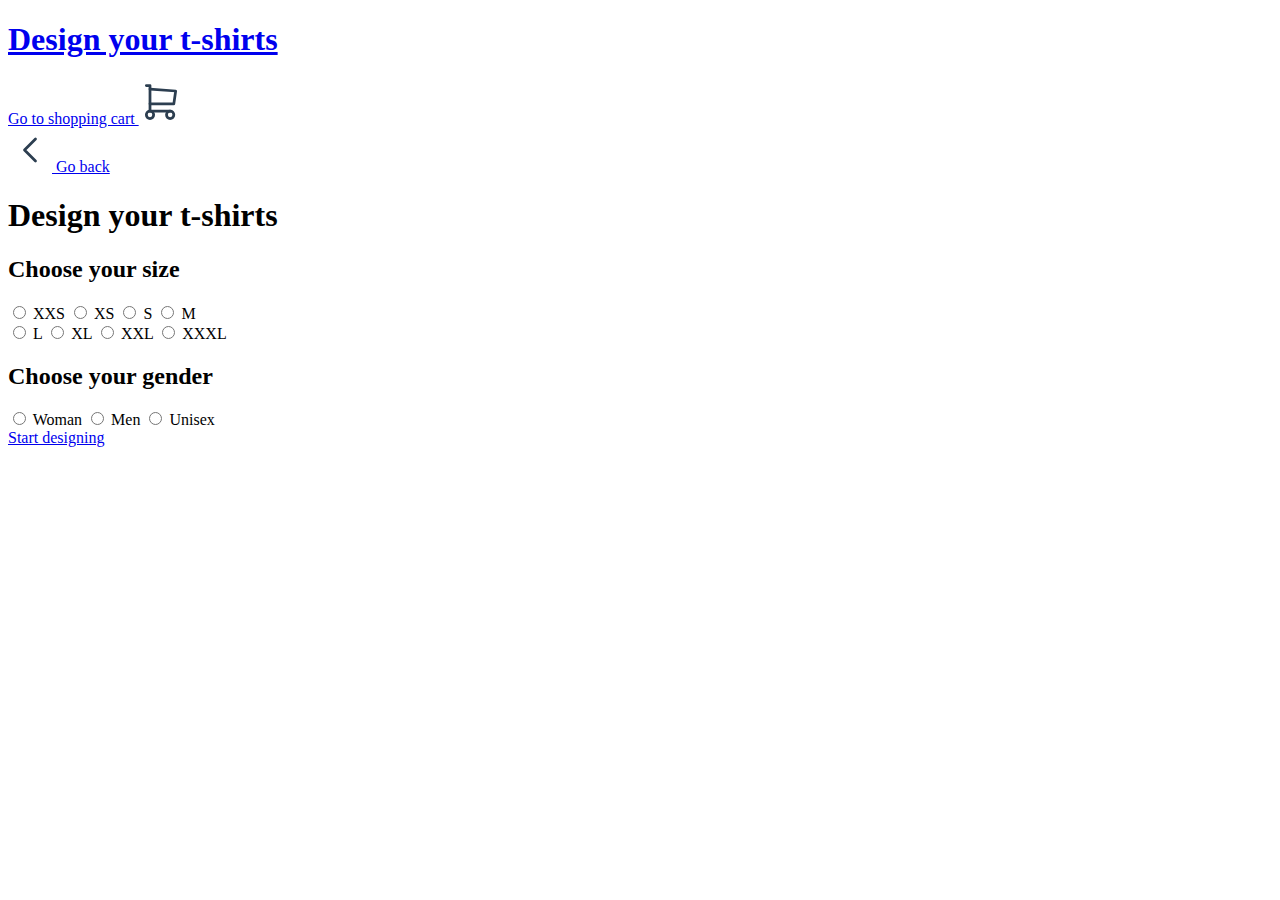
==== choose-size.html @ 102aa572 "Added HTML" ====
<!DOCTYPE html>
<html lang="en">
<head>
    <meta charset="UTF-8">
    <meta http-equiv="X-UA-Compatible" content="IE=edge">
    <meta name="viewport" content="width=device-width, initial-scale=1.0">
    <title>Design your own t-shirt</title>
</head>
<body>
    <header>
        <nav>
            <a href="/index.html">
                <h1>Design your t-shirts</h1>
            </a>
            <a href="/winkelwagen.html">
                Go to shopping cart
                <svg xmlns="http://www.w3.org/2000/svg" width="44" height="44" viewBox="0 0 24 24" stroke-width="1.5" stroke="#2c3e50" fill="none" stroke-linecap="round" stroke-linejoin="round">
                    <path stroke="none" d="M0 0h24v24H0z" fill="none"/>
                    <circle cx="6" cy="19" r="2" />
                    <circle cx="17" cy="19" r="2" />
                    <path d="M17 17h-11v-14h-2" />
                    <path d="M6 5l14 1l-1 7h-13" />
                </svg>
            </a>
        </nav>
    </header>
    <main>
        <a href="/overview.html">
            <svg xmlns="http://www.w3.org/2000/svg" class="icon icon-tabler icon-tabler-chevron-left" width="44" height="44" viewBox="0 0 24 24" stroke-width="1.5" stroke="#2c3e50" fill="none" stroke-linecap="round" stroke-linejoin="round">
            <path stroke="none" d="M0 0h24v24H0z" fill="none"/>
            <polyline points="15 6 9 12 15 18" />
          </svg>
          Go back
        </a>
        <h1>Design your t-shirts</h1>
        <section>
            <h2>Choose your size</h2>
            <input type="radio" id="size-xxs" name="size">
            <label for="size-xxs">XXS</label>
            <input type="radio" id="size-xs" name="size">
            <label for="size-xs">XS</label>
            <input type="radio" id="size-s" name="size">
            <label for="size-s">S</label>
            <input type="radio" id="size-m" name="size">
            <label for="size-m"> M</label>
            <br>
            <input type="radio" id="size-l" name="size">
            <label for="size-l">L</label>
            <input type="radio" id="size-xl" name="size">
            <label for="size-xl">XL</label>
            <input type="radio" id="size-xxl" name="size">
            <label for="size-xxl">XXL</label>
            <input type="radio" id="size-xxxl" name="size">
            <label for="size-xxxl">XXXL</label>
            <h2>Choose your gender</h2>
            <input type="radio" id="woman" name="gender">
            <label for="woman">Woman</label>
            <input type="radio" id="men" name="gender">
            <label for="men">Men</label>
            <input type="radio" id="unisex" name="gender">
            <label for="unisex">Unisex</label>
            <br>
            <a href="/design.html">Start designing</a>
        </section>
    </main>
</body>
</html>
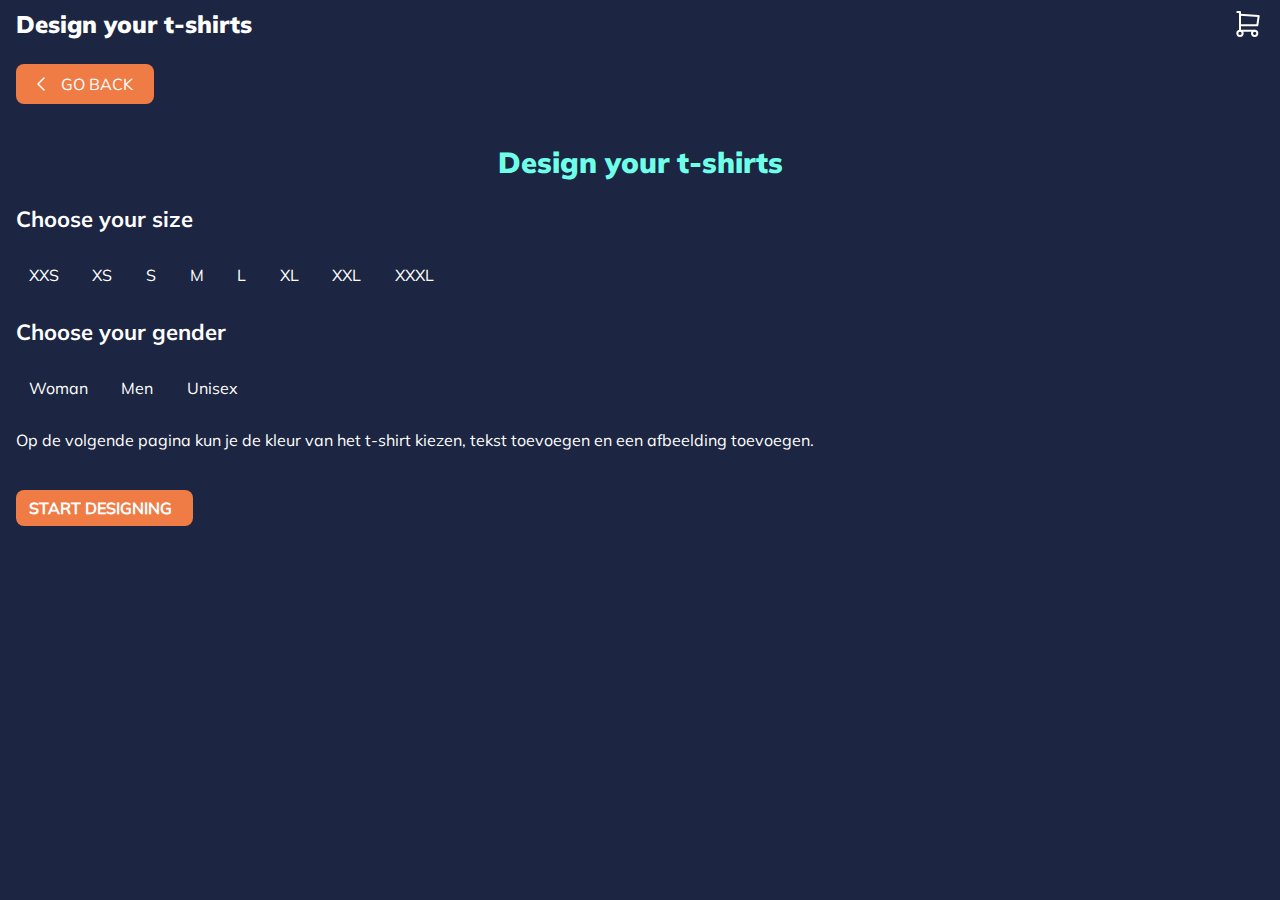
==== commit a34a09dd: "Changed HTML" ====
--- a/choose-size.html
+++ b/choose-size.html
@@ -5,6 +5,7 @@
     <meta http-equiv="X-UA-Compatible" content="IE=edge">
     <meta name="viewport" content="width=device-width, initial-scale=1.0">
     <title>Design your own t-shirt</title>
+    <link rel="stylesheet" href="css/style.css">
 </head>
 <body>
     <header>
@@ -24,7 +25,7 @@
             </a>
         </nav>
     </header>
-    <main>
+    <main class="choose-size">
         <a href="/overview.html">
             <svg xmlns="http://www.w3.org/2000/svg" class="icon icon-tabler icon-tabler-chevron-left" width="44" height="44" viewBox="0 0 24 24" stroke-width="1.5" stroke="#2c3e50" fill="none" stroke-linecap="round" stroke-linejoin="round">
             <path stroke="none" d="M0 0h24v24H0z" fill="none"/>
@@ -32,10 +33,10 @@
           </svg>
           Go back
         </a>
-        <h1>Design your t-shirts</h1>
+        <h2>Design your t-shirts</h2>
         <section>
-            <h2>Choose your size</h2>
-            <input type="radio" id="size-xxs" name="size">
+            <h3>Choose your size</h3>
+            <input type="radio" id="size-xxs" name="size" required>
             <label for="size-xxs">XXS</label>
             <input type="radio" id="size-xs" name="size">
             <label for="size-xs">XS</label>
@@ -52,14 +53,14 @@
             <label for="size-xxl">XXL</label>
             <input type="radio" id="size-xxxl" name="size">
             <label for="size-xxxl">XXXL</label>
-            <h2>Choose your gender</h2>
-            <input type="radio" id="woman" name="gender">
+            <h3>Choose your gender</h3>
+            <input type="radio" id="woman" name="gender" required>
             <label for="woman">Woman</label>
             <input type="radio" id="men" name="gender">
             <label for="men">Men</label>
             <input type="radio" id="unisex" name="gender">
             <label for="unisex">Unisex</label>
-            <br>
+            <p>Op de volgende pagina kun je de kleur van het t-shirt kiezen, tekst toevoegen en een afbeelding toevoegen.</p>
             <a href="/design.html">Start designing</a>
         </section>
     </main>
--- a/css/style.css
+++ b/css/style.css
@@ -0,0 +1,548 @@
+@font-face {
+    font-family: 'Mulish-Regular';
+    font-weight: 400;
+    src: url("../fonts/mulish-regular.woff") format("woff");
+}
+
+@font-face {
+    font-family: 'Mulish-Medium';
+    font-weight: 500;
+    src: url("../fonts/mulish-medium.woff") format("woff");
+}
+
+@font-face {
+    font-family: 'Mulish-Bold';
+    font-weight: 700;
+    src: url("../fonts/mulish-bold.woff") format("woff");
+}
+
+@font-face {
+    font-family: 'Mulish-Black';
+    font-weight: 900;
+    src: url("../fonts/mulish-black.woff") format("woff");
+}
+
+:root {
+    --white: #fff;
+
+    --orange: #ef7b45;
+    --light-blue: #6FFFE9;
+    --blue: #5BC0BE;
+    --dark-blue: #1C2541;
+}
+
+body {
+    margin: 0;
+    box-sizing: border-box;
+    
+    background-color: var(--dark-blue);
+
+    font-family: 'Mulish-Regular', sans-serif;
+    font-weight: 400;
+    color: var(--white);
+}
+
+br {
+    display: none;
+}
+
+main {
+    padding: 0 1rem 5rem;
+}
+
+h2 {
+    margin-top: 2.5rem;
+
+    font-family: 'Mulish-Black', sans-serif;
+    font-weight: 900;
+    font-size: 1.8rem;
+    color: var(--light-blue);
+
+    text-align: center;
+}
+
+p {
+    font-family: 'Mulish-Regular', sans-serif;
+    font-weight: 400;
+}
+
+a:not(header a),
+.design ul li label:last-of-type button,
+.design ul li label:last-of-type span:nth-of-type(2),
+.order button {
+    padding: 0.5rem 0.8rem;
+    border: none;
+    border-radius: 0.5rem;
+
+    background-color: var(--orange);
+    text-decoration: none;
+    text-transform: uppercase;
+
+    color: var(--white);
+
+    transition: background-color 250ms ease;
+    cursor: pointer;
+}
+
+a:not(header a):hover,
+.design ul li label:last-of-type button:hover,
+.design ul li label:last-of-type span:nth-of-type(2):hover,
+.order button:hover {
+    background-color: hsl(19, 84%, 50%);
+    cursor: pointer;
+}
+
+
+
+
+/* Hearder */
+header nav {
+    padding: 0.5rem 1rem;
+
+    display: flex;
+    align-items: center;
+    justify-content: space-between;
+}
+
+header a {
+    text-decoration: none;
+}
+
+header a h1 {
+    margin: 0;
+
+    font-family: 'Mulish-Black', sans-serif;
+    font-weight: 900;
+    font-size: 1.5rem;
+    color: var(--white);
+}
+
+header nav a:last-of-type {
+    font-size: 0;
+}
+
+header nav a svg {
+    width: 2rem;
+    height: 2rem;
+
+    display: block;
+
+    stroke: var(--white);
+}
+
+
+
+/* Home */
+main section {
+    height: 80dvh;
+    display: grid;
+    place-items: center;
+}
+
+main section h2 {
+    max-width: 11em;
+    margin: 1rem 0;
+
+    font-family: 'Mulish-Black', sans-serif;
+    font-weight: 900;
+    font-size: 2rem;
+    color: var(--light-blue);
+
+    text-transform: uppercase;
+    text-align: center;
+}
+
+main section svg {
+    width: 100%;
+    height: 15em;
+
+    stroke: var(--white);
+}
+
+main section a {
+    font-family: 'Mulish-Medium', sans-serif;
+    font-weight: 700;
+}
+
+
+
+/* Overview */
+.overview ul {
+    padding: 0;
+
+    display: grid;
+    grid-template-columns: 1fr 1fr;
+    gap: 1rem;
+
+    list-style-type: none;
+}
+
+@media only screen and (min-width: 768px) {
+    .overview ul {
+        grid-template-columns: 1fr 1fr 1fr;
+    }
+}
+
+@media only screen and (min-width: 1024px) {
+    .overview ul {
+        grid-template-columns: 1fr 1fr 1fr 1fr;
+    }
+}
+
+.overview li {
+    height: 10em;
+    border: 0.2rem solid var(--light-blue);
+    border-radius: 1rem;
+}
+
+.overview li a {
+    height: 100%;
+    padding: 0;
+
+    display: flex;
+    flex-direction: column;
+    place-items: center;
+    justify-content: center;
+
+    font-size: 0;
+    color: var(--white);
+
+    background: transparent;
+}
+
+.overview li a:hover {
+    background: transparent;
+}
+
+.overview li a svg {
+    stroke: var(--white)
+}
+
+.overview section {
+    display: flex;
+    flex-direction: column;
+}
+
+
+
+/* Choose-size */
+.choose-size a,
+.design a {
+    padding-right: 1.3rem;
+    margin-top: 1rem;
+
+    display: inline-flex;
+    align-items: center;
+    gap: 0.5rem;
+}
+
+.choose-size a svg,
+.design a svg {
+    width: 1.5rem;
+    height: 1.5rem;
+
+    stroke: var(--white);
+}
+
+.choose-size section,
+.design section {
+    height: auto;
+
+    display: flex;
+    flex-wrap: wrap;
+    gap: 0.5rem;
+}
+
+.choose-size section h3 {
+    width: 100%;
+    margin: 1rem 0;
+
+    font-family: 'Mulish-Bold', sans-serif;
+    font-weight: 700;
+    font-size: 1.4rem;
+}
+
+.choose-size section h3:first-of-type {
+    margin: 0 0 1rem;
+}
+
+.choose-size section input {
+    appearance: none;
+    position: absolute;
+}
+
+.choose-size section input:checked + label {
+    border-radius: 0.5rem;
+    background-color: var(--orange);
+}
+
+.choose-size section label {
+    padding: 0.5rem 0.8rem;
+}
+
+.choose-size section p {
+    width: 100%;
+}
+
+
+
+/* Design */
+.design nav {
+    width: calc(100% - 2rem);
+    height: 4rem;
+    border-radius: 0.5rem;
+
+    position: fixed;
+    left: 1rem;
+    bottom: 1rem;
+
+    background-color: var(--light-blue);
+}
+
+.design nav ul {
+    height: 100%;
+    padding: 0;
+    margin: 0;
+
+    display: grid;
+    grid-template-columns: repeat(4, 1fr);
+
+    list-style-type: none;
+}
+
+.design nav ul li {
+    display: flex;
+    justify-content: center;
+}
+
+.design nav ul li > *,
+.design nav ul li label > * {
+    cursor: pointer;
+}
+
+.design ul li label:first-of-type {
+    height: 100%;
+
+    display: flex;
+    align-items: center;
+
+    position: relative;
+}
+
+.design ul li label:nth-of-type(2) {
+    display: none;
+}
+
+.design ul li label:first-of-type input {
+    appearance: none;
+    position: absolute;
+    inset: 0;
+}
+
+.design ul li:last-of-type a,
+.design ul li label {
+    font-size: 0;
+    background: transparent;
+}
+
+.design ul li:has(label:first-of-type input:checked) {
+    border-radius: 0.5rem;
+    background-color: var(--orange);
+}
+
+.design ul li:has(label:first-of-type input:checked) label:last-of-type {
+    width: 100%;
+    padding: 1.5rem 0 2rem;
+    border-radius: 0.5rem 0.5rem 0 0;
+
+    display: block;
+
+    position: absolute;
+    bottom: 3.625em;
+    left: 0;
+    z-index: -1;
+
+    background-color: var(--light-blue);
+
+    font-size: 1rem;
+}
+
+.design ul li:has(label:first-of-type input:checked) label:last-of-type span:first-of-type {
+    padding: 0 1rem;
+    margin-bottom: 0.5rem;
+    font-size: 1rem;
+    color: var(--dark-blue);
+}
+
+.design ul li:first-of-type label:last-of-type span:first-of-type {
+    margin-bottom: 1rem;
+    display: block;
+}
+
+.design ul li:first-of-type label:last-of-type span:nth-of-type(2) {
+    display: inline-block;
+    margin: 0.5rem 0 0 1rem;
+}
+
+.design ul li:has(label:first-of-type input:checked) label:last-of-type input {
+    padding: 0 1rem;
+
+    color: var(--dark-blue);
+}
+
+#color {
+    padding: 0 0.2em;
+}
+
+#text {
+    padding: 0.5em;
+    border: none;
+    border-radius: 0.3rem;
+}
+
+.design ul li:first-of-type label:last-of-type input {
+    display: none;
+} 
+
+.design ul li svg {
+    width: 2rem;
+    height: 2rem;
+
+    display: block;
+
+    stroke: var(--dark-blue);
+}
+
+.design nav ul li:last-of-type a {
+    margin: 0;
+    padding: 0;
+}
+
+
+
+/* Shopping cart */
+.shoppingcart table thead tr th {
+    width: 35%;
+    padding-right: 0.5rem;
+
+    font-family: 'Mulish-bold';
+    font-weight: 700;
+    text-align: left;
+}
+
+.shoppingcart table tbody tr td {
+    padding-right: 0.5rem;
+}
+
+.shoppingcart table tbody tr td:last-of-type {
+    text-align: center;
+}
+
+.shoppingcart table tbody tr td:first-of-type img {
+    width: 4rem;
+} 
+
+.shoppingcart table tbody tr td span {
+    display: block;
+}
+
+.shoppingcart table tbody tr td span:last-of-type {
+    font-family: 'Mulish-bold';
+    font-weight: 700;
+    color: var(--orange);
+}
+
+.shoppingcart table tbody button {
+    padding: 0.5rem 0.5rem;
+    border: none;
+    border-radius: 0.3rem;
+
+    font-size: 0;
+
+    background: var(--white);
+}
+
+.shoppingcart table tbody button svg {
+    width: 1.5rem;
+    height: 1.5rem;
+
+    stroke: red;
+}
+
+.shoppingcart table + p {
+    margin: 1rem 0;
+}
+
+.shoppingcart table + p span {
+    font-family: 'Mulish-bold';
+    font-weight: 700;
+    color: var(--light-blue);
+}
+
+.shoppingcart p + a {
+    margin: 1rem 0 0.5rem;
+
+    display: inline-block;
+}
+
+
+/* Order */
+.order form {
+    max-width: 18.75rem;
+    width: 100%;
+    margin: 0 auto;
+
+    display: grid; 
+}
+
+.order form label {
+    margin: 0.8em 0 0.5em
+}
+
+.order form label:first-of-type {
+    margin: 0.5em 0;
+}
+
+.order form input,
+.order form select {
+    padding: 0.5em;
+    border: none;
+    border-radius: 0.3rem;
+
+    font-family: 'Mulish-Regular', sans-serif;
+    font-weight: 400;
+}
+
+.order form select {
+    margin: 0 0 1.5em;
+}
+
+.order form button {
+    margin-top: 1rem;
+    padding: 0.8rem;
+}
+
+
+/* Confirmation */
+.confirmation section {
+    grid-template-rows: repeat(3, min-content);
+    place-items: flex-start;
+}
+
+.confirmation h2 {
+    text-align: left;
+}
+
+.confirmation section a {
+    margin-top: 1rem;
+}
+
+
+
+/* Support */
+@supports not (appearance: none) {
+    .design ul li input,
+    .choose-size section input {
+        opacity: 0;
+    }
+}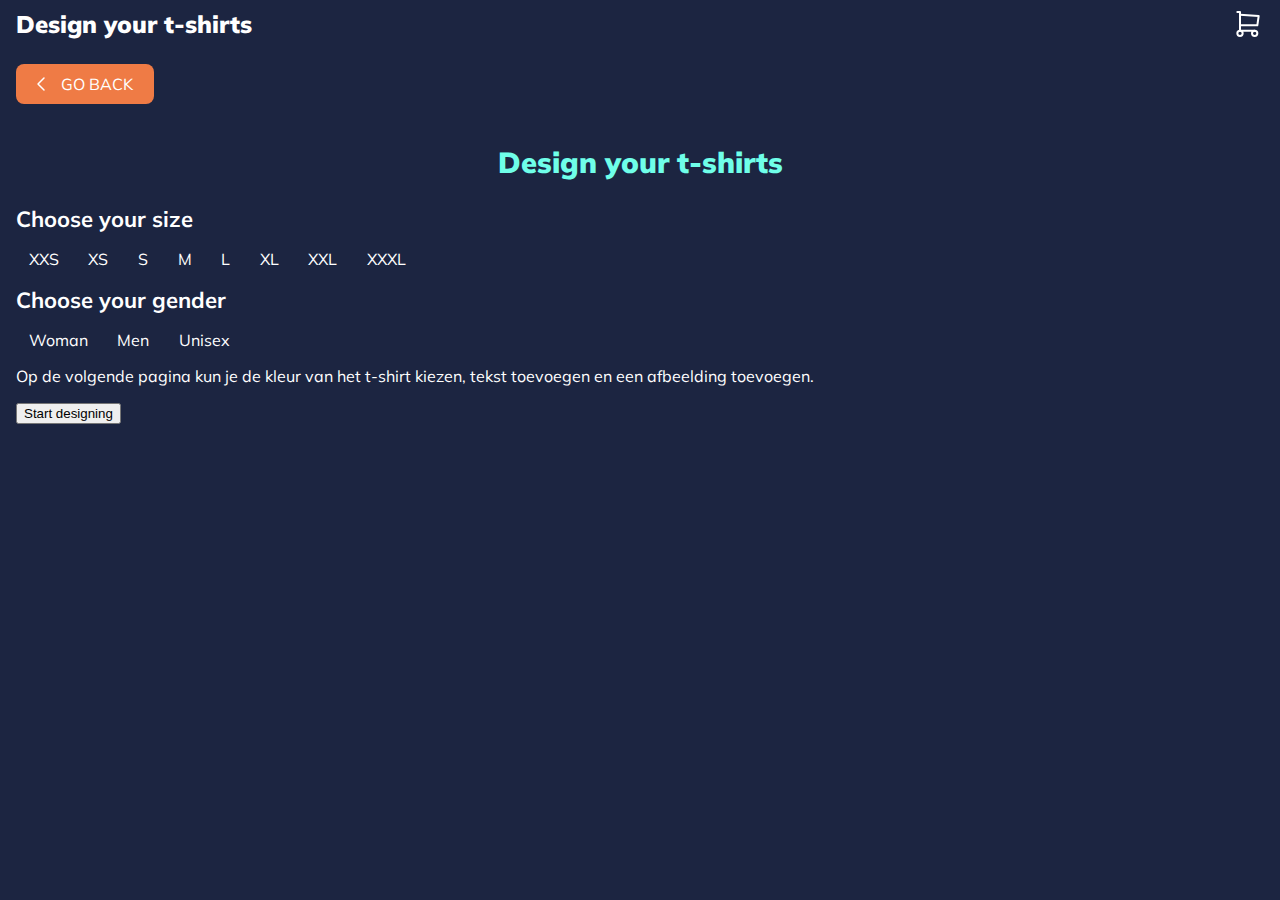
==== commit f0f56d3d: "Added form  element" ====
--- a/choose-size.html
+++ b/choose-size.html
@@ -1,68 +1,71 @@
 <!DOCTYPE html>
 <html lang="en">
-<head>
-    <meta charset="UTF-8">
-    <meta http-equiv="X-UA-Compatible" content="IE=edge">
-    <meta name="viewport" content="width=device-width, initial-scale=1.0">
-    <title>Design your own t-shirt</title>
-    <link rel="stylesheet" href="css/style.css">
-</head>
-<body>
-    <header>
-        <nav>
-            <a href="/index.html">
-                <h1>Design your t-shirts</h1>
+    <head>
+        <meta charset="UTF-8">
+        <meta http-equiv="X-UA-Compatible" content="IE=edge">
+        <meta name="viewport" content="width=device-width, initial-scale=1.0">
+        <title>Design your own t-shirt</title>
+        <link rel="stylesheet" href="css/style.css">
+    </head>
+    <body>
+        <header>
+            <nav>
+                <a href="/index.html">
+                    <h1>Design your t-shirts</h1>
+                </a>
+                <a href="/winkelwagen.html">
+                    Go to shopping cart
+                    <svg xmlns="http://www.w3.org/2000/svg" width="44" height="44" viewBox="0 0 24 24" stroke-width="1.5" stroke="#2c3e50" fill="none" stroke-linecap="round" stroke-linejoin="round">
+                        <path stroke="none" d="M0 0h24v24H0z" fill="none"/>
+                        <circle cx="6" cy="19" r="2" />
+                        <circle cx="17" cy="19" r="2" />
+                        <path d="M17 17h-11v-14h-2" />
+                        <path d="M6 5l14 1l-1 7h-13" />
+                    </svg>
+                </a>
+            </nav>
+        </header>
+        <main class="choose-size">
+            <a href="/overview.html">
+                <svg xmlns="http://www.w3.org/2000/svg" class="icon icon-tabler icon-tabler-chevron-left" width="44" height="44" viewBox="0 0 24 24" stroke-width="1.5" stroke="#2c3e50" fill="none" stroke-linecap="round" stroke-linejoin="round">
+                <path stroke="none" d="M0 0h24v24H0z" fill="none"/>
+                <polyline points="15 6 9 12 15 18" />
+            </svg>
+            Go back
             </a>
-            <a href="/winkelwagen.html">
-                Go to shopping cart
-                <svg xmlns="http://www.w3.org/2000/svg" width="44" height="44" viewBox="0 0 24 24" stroke-width="1.5" stroke="#2c3e50" fill="none" stroke-linecap="round" stroke-linejoin="round">
-                    <path stroke="none" d="M0 0h24v24H0z" fill="none"/>
-                    <circle cx="6" cy="19" r="2" />
-                    <circle cx="17" cy="19" r="2" />
-                    <path d="M17 17h-11v-14h-2" />
-                    <path d="M6 5l14 1l-1 7h-13" />
-                </svg>
-            </a>
-        </nav>
-    </header>
-    <main class="choose-size">
-        <a href="/overview.html">
-            <svg xmlns="http://www.w3.org/2000/svg" class="icon icon-tabler icon-tabler-chevron-left" width="44" height="44" viewBox="0 0 24 24" stroke-width="1.5" stroke="#2c3e50" fill="none" stroke-linecap="round" stroke-linejoin="round">
-            <path stroke="none" d="M0 0h24v24H0z" fill="none"/>
-            <polyline points="15 6 9 12 15 18" />
-          </svg>
-          Go back
-        </a>
-        <h2>Design your t-shirts</h2>
-        <section>
-            <h3>Choose your size</h3>
-            <input type="radio" id="size-xxs" name="size" required>
-            <label for="size-xxs">XXS</label>
-            <input type="radio" id="size-xs" name="size">
-            <label for="size-xs">XS</label>
-            <input type="radio" id="size-s" name="size">
-            <label for="size-s">S</label>
-            <input type="radio" id="size-m" name="size">
-            <label for="size-m"> M</label>
-            <br>
-            <input type="radio" id="size-l" name="size">
-            <label for="size-l">L</label>
-            <input type="radio" id="size-xl" name="size">
-            <label for="size-xl">XL</label>
-            <input type="radio" id="size-xxl" name="size">
-            <label for="size-xxl">XXL</label>
-            <input type="radio" id="size-xxxl" name="size">
-            <label for="size-xxxl">XXXL</label>
-            <h3>Choose your gender</h3>
-            <input type="radio" id="woman" name="gender" required>
-            <label for="woman">Woman</label>
-            <input type="radio" id="men" name="gender">
-            <label for="men">Men</label>
-            <input type="radio" id="unisex" name="gender">
-            <label for="unisex">Unisex</label>
-            <p>Op de volgende pagina kun je de kleur van het t-shirt kiezen, tekst toevoegen en een afbeelding toevoegen.</p>
-            <a href="/design.html">Start designing</a>
-        </section>
-    </main>
-</body>
+            <h2>Design your t-shirts</h2>
+            <section>
+                <form action="/design.html" method="GET">
+                    <h3>Choose your size</h3>
+                    <input type="radio" id="size-xxs" name="size" required value="xxs">
+                    <label for="size-xxs">XXS</label>
+                    <input type="radio" id="size-xs" name="size" value="xs">
+                    <label for="size-xs">XS</label>
+                    <input type="radio" id="size-s" name="size" value="s">
+                    <label for="size-s">S</label>
+                    <input type="radio" id="size-m" name="size" value="m">
+                    <label for="size-m"> M</label>
+                    <br>
+                    <input type="radio" id="size-l" name="size" value="l">
+                    <label for="size-l">L</label>
+                    <input type="radio" id="size-xl" name="size" value="xl">
+                    <label for="size-xl">XL</label>
+                    <input type="radio" id="size-xxl" name="size" value="xxl">
+                    <label for="size-xxl">XXL</label>
+                    <input type="radio" id="size-xxxl" name="size" value="xxxl">
+                    <label for="size-xxxl">XXXL</label>
+                    <h3>Choose your gender</h3>
+                    <input type="radio" id="woman" name="gender" required value="woman">
+                    <label for="woman">Woman</label>
+                    <input type="radio" id="men" name="gender" value="men">
+                    <label for="men">Men</label>
+                    <input type="radio" id="unisex" name="gender" value="unisex">
+                    <label for="unisex">Unisex</label>
+                    <p>Op de volgende pagina kun je de kleur van het t-shirt kiezen, tekst toevoegen en een afbeelding toevoegen.</p>
+                    <button type="submit">Start designing</button>
+                </form>
+            </section>
+        </main>
+        <script defer src="js/script.js"></script>
+    </body>
 </html>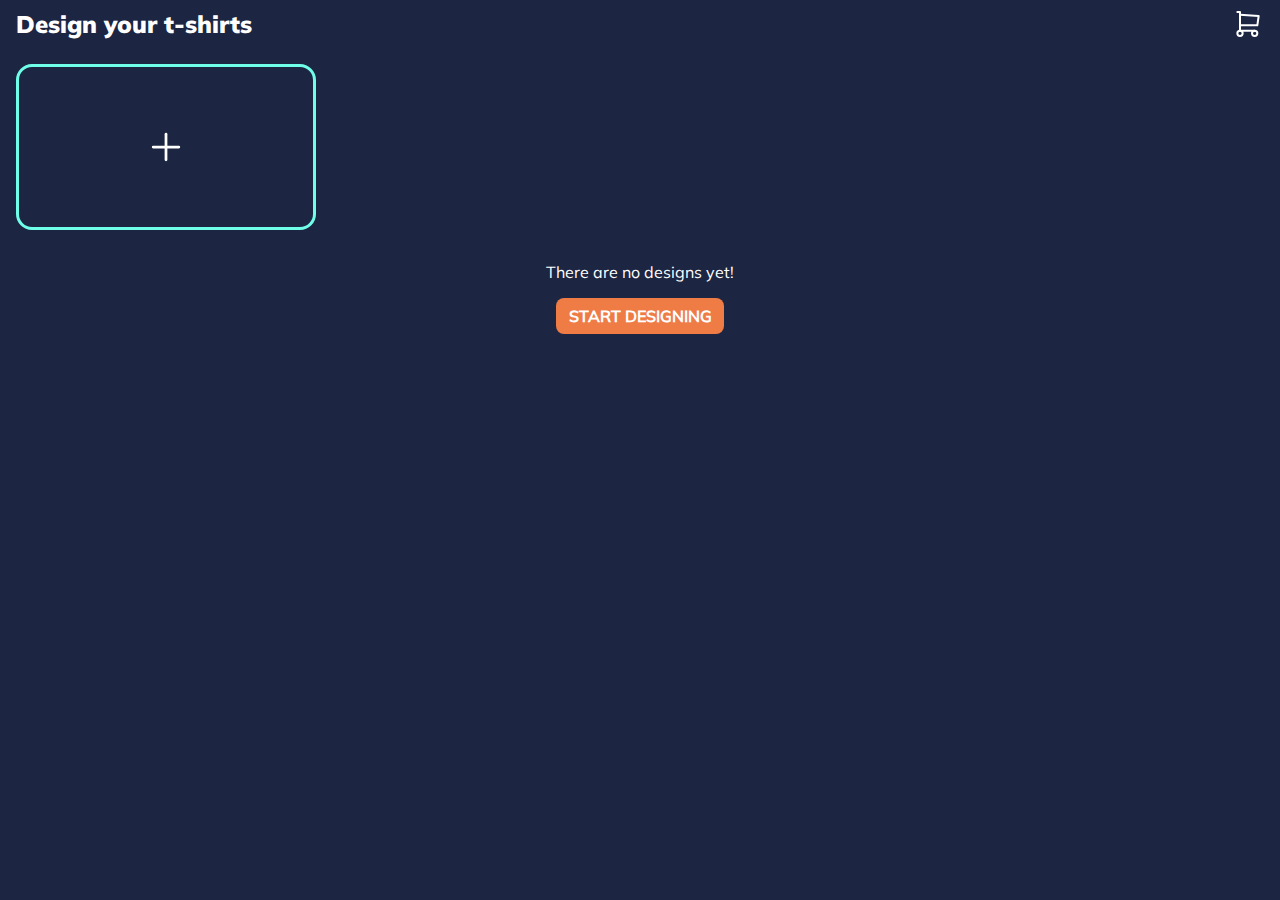
==== commit 8cfecb12: "Deleted defer from script" ====
--- a/choose-size.html
+++ b/choose-size.html
@@ -66,6 +66,6 @@
                 </form>
             </section>
         </main>
-        <script defer src="js/script.js"></script>
+        <script src="js/script.js"></script>
     </body>
 </html>--- a/css/style.css
+++ b/css/style.css
@@ -29,6 +29,8 @@
     --light-blue: #6FFFE9;
     --blue: #5BC0BE;
     --dark-blue: #1C2541;
+
+    --t-shirt-color: #F2F2F2;
 }
 
 body {
@@ -47,15 +49,15 @@
 }
 
 main {
-    padding: 0 1rem 5rem;
+    padding: 0 16px 80px;
 }
 
 h2 {
-    margin-top: 2.5rem;
+    margin-top: 40px;
 
     font-family: 'Mulish-Black', sans-serif;
     font-weight: 900;
-    font-size: 1.8rem;
+    font-size: 28.8px;
     color: var(--light-blue);
 
     text-align: center;
@@ -70,9 +72,9 @@
 .design ul li label:last-of-type button,
 .design ul li label:last-of-type span:nth-of-type(2),
 .order button {
-    padding: 0.5rem 0.8rem;
+    padding: 8px 12.8px;
     border: none;
-    border-radius: 0.5rem;
+    border-radius: 8px;
 
     background-color: var(--orange);
     text-decoration: none;
@@ -94,10 +96,9 @@
 
 
 
-
 /* Hearder */
 header nav {
-    padding: 0.5rem 1rem;
+    padding: 8px 16px;
 
     display: flex;
     align-items: center;
@@ -113,7 +114,7 @@
 
     font-family: 'Mulish-Black', sans-serif;
     font-weight: 900;
-    font-size: 1.5rem;
+    font-size: 24px;
     color: var(--white);
 }
 
@@ -122,8 +123,8 @@
 }
 
 header nav a svg {
-    width: 2rem;
-    height: 2rem;
+    width: 32px;
+    height: 32px;
 
     display: block;
 
@@ -141,11 +142,11 @@
 
 main section h2 {
     max-width: 11em;
-    margin: 1rem 0;
+    margin: 16px 0;
 
     font-family: 'Mulish-Black', sans-serif;
     font-weight: 900;
-    font-size: 2rem;
+    font-size: 32px;
     color: var(--light-blue);
 
     text-transform: uppercase;
@@ -167,23 +168,27 @@
 
 
 /* Overview */
+.overview section {
+    height: auto;
+}
+
 .overview ul {
     padding: 0;
 
     display: grid;
     grid-template-columns: 1fr 1fr;
-    gap: 1rem;
+    gap: 16px;
 
     list-style-type: none;
 }
 
-@media only screen and (min-width: 768px) {
+@media only screen and (min-width: 48rem) {
     .overview ul {
         grid-template-columns: 1fr 1fr 1fr;
     }
 }
 
-@media only screen and (min-width: 1024px) {
+@media only screen and (min-width: 64rem) {
     .overview ul {
         grid-template-columns: 1fr 1fr 1fr 1fr;
     }
@@ -191,8 +196,8 @@
 
 .overview li {
     height: 10em;
-    border: 0.2rem solid var(--light-blue);
-    border-radius: 1rem;
+    border: 3.2px solid var(--light-blue);
+    border-radius: 16px;
 }
 
 .overview li a {
@@ -228,18 +233,18 @@
 /* Choose-size */
 .choose-size a,
 .design a {
-    padding-right: 1.3rem;
-    margin-top: 1rem;
+    padding-right: 20.8px;
+    margin-top: 16px;
 
     display: inline-flex;
     align-items: center;
-    gap: 0.5rem;
+    gap: 8px;
 }
 
 .choose-size a svg,
 .design a svg {
-    width: 1.5rem;
-    height: 1.5rem;
+    width: 24px;
+    height: 24px;
 
     stroke: var(--white);
 }
@@ -250,20 +255,20 @@
 
     display: flex;
     flex-wrap: wrap;
-    gap: 0.5rem;
+    gap: 8px;
 }
 
 .choose-size section h3 {
     width: 100%;
-    margin: 1rem 0;
+    margin: 16px 0;
 
     font-family: 'Mulish-Bold', sans-serif;
     font-weight: 700;
-    font-size: 1.4rem;
+    font-size: 22.4px;
 }
 
 .choose-size section h3:first-of-type {
-    margin: 0 0 1rem;
+    margin: 0 0 16px;
 }
 
 .choose-size section input {
@@ -272,12 +277,12 @@
 }
 
 .choose-size section input:checked + label {
-    border-radius: 0.5rem;
+    border-radius: 8px;
     background-color: var(--orange);
 }
 
 .choose-size section label {
-    padding: 0.5rem 0.8rem;
+    padding: 8px 12.8px;
 }
 
 .choose-size section p {
@@ -288,13 +293,13 @@
 
 /* Design */
 .design nav {
-    width: calc(100% - 2rem);
-    height: 4rem;
-    border-radius: 0.5rem;
+    width: calc(100% - 32px);
+    height: 64px;
+    border-radius: 8px;
 
     position: fixed;
-    left: 1rem;
-    bottom: 1rem;
+    left: 16px;
+    bottom: 16px;
 
     background-color: var(--light-blue);
 }
@@ -346,14 +351,14 @@
 }
 
 .design ul li:has(label:first-of-type input:checked) {
-    border-radius: 0.5rem;
+    border-radius: 8px;
     background-color: var(--orange);
 }
 
 .design ul li:has(label:first-of-type input:checked) label:last-of-type {
     width: 100%;
-    padding: 1.5rem 0 2rem;
-    border-radius: 0.5rem 0.5rem 0 0;
+    padding: 24px 0 32px;
+    border-radius: 8px 8px 0 0;
 
     display: block;
 
@@ -364,28 +369,28 @@
 
     background-color: var(--light-blue);
 
-    font-size: 1rem;
+    font-size: 16px;
 }
 
 .design ul li:has(label:first-of-type input:checked) label:last-of-type span:first-of-type {
-    padding: 0 1rem;
-    margin-bottom: 0.5rem;
-    font-size: 1rem;
+    padding: 0 16px;
+    margin-bottom: 8px;
+    font-size: 16px;
     color: var(--dark-blue);
 }
 
 .design ul li:first-of-type label:last-of-type span:first-of-type {
-    margin-bottom: 1rem;
+    margin-bottom: 16px;
     display: block;
 }
 
 .design ul li:first-of-type label:last-of-type span:nth-of-type(2) {
     display: inline-block;
-    margin: 0.5rem 0 0 1rem;
+    margin: 8px 0 0 16px;
 }
 
 .design ul li:has(label:first-of-type input:checked) label:last-of-type input {
-    padding: 0 1rem;
+    padding: 0 16px;
 
     color: var(--dark-blue);
 }
@@ -397,7 +402,7 @@
 #text {
     padding: 0.5em;
     border: none;
-    border-radius: 0.3rem;
+    border-radius: 4.8px;
 }
 
 .design ul li:first-of-type label:last-of-type input {
@@ -405,8 +410,8 @@
 } 
 
 .design ul li svg {
-    width: 2rem;
-    height: 2rem;
+    width: 32px;
+    height: 32px;
 
     display: block;
 
@@ -418,12 +423,42 @@
     padding: 0;
 }
 
+/* .design picture {
+    margin: 0 auto;
+} */
+
+.design section:nth-of-type(2)  {
+    position: relative;
+}
+
+.design section:nth-of-type(2) svg {
+    width: 100%;
+    height: 25em;
+    fill: var(--white);
+    stroke: var(--white);
+}
+
+.design .uploaded-image {
+    max-width: 6.25rem;
+    position: absolute;
+    top: 10rem;
+    left: 50%;
+    transform: translateX(-50%);
+}
+
+.design .uploaded-text {
+    position: absolute;
+    top: 7.5rem;
+    left: 50%;
+    transform: translateX(-50%);
+}
+
 
 
 /* Shopping cart */
 .shoppingcart table thead tr th {
     width: 35%;
-    padding-right: 0.5rem;
+    padding-right: 8px;
 
     font-family: 'Mulish-bold';
     font-weight: 700;
@@ -431,7 +466,7 @@
 }
 
 .shoppingcart table tbody tr td {
-    padding-right: 0.5rem;
+    padding-right: 8px;
 }
 
 .shoppingcart table tbody tr td:last-of-type {
@@ -439,7 +474,7 @@
 }
 
 .shoppingcart table tbody tr td:first-of-type img {
-    width: 4rem;
+    width: 64px;
 } 
 
 .shoppingcart table tbody tr td span {
@@ -453,9 +488,9 @@
 }
 
 .shoppingcart table tbody button {
-    padding: 0.5rem 0.5rem;
+    padding: 8px 8px;
     border: none;
-    border-radius: 0.3rem;
+    border-radius: 4.8px;
 
     font-size: 0;
 
@@ -463,14 +498,14 @@
 }
 
 .shoppingcart table tbody button svg {
-    width: 1.5rem;
-    height: 1.5rem;
+    width: 24px;
+    height: 24px;
 
     stroke: red;
 }
 
 .shoppingcart table + p {
-    margin: 1rem 0;
+    margin: 16px 0;
 }
 
 .shoppingcart table + p span {
@@ -480,7 +515,7 @@
 }
 
 .shoppingcart p + a {
-    margin: 1rem 0 0.5rem;
+    margin: 16px 0 8px;
 
     display: inline-block;
 }
@@ -488,7 +523,7 @@
 
 /* Order */
 .order form {
-    max-width: 18.75rem;
+    max-width: 300px;
     width: 100%;
     margin: 0 auto;
 
@@ -507,7 +542,7 @@
 .order form select {
     padding: 0.5em;
     border: none;
-    border-radius: 0.3rem;
+    border-radius: 4.8px;
 
     font-family: 'Mulish-Regular', sans-serif;
     font-weight: 400;
@@ -518,8 +553,8 @@
 }
 
 .order form button {
-    margin-top: 1rem;
-    padding: 0.8rem;
+    margin-top: 16px;
+    padding: 12.8px;
 }
 
 
@@ -534,7 +569,7 @@
 }
 
 .confirmation section a {
-    margin-top: 1rem;
+    margin-top: 16px;
 }
 
 
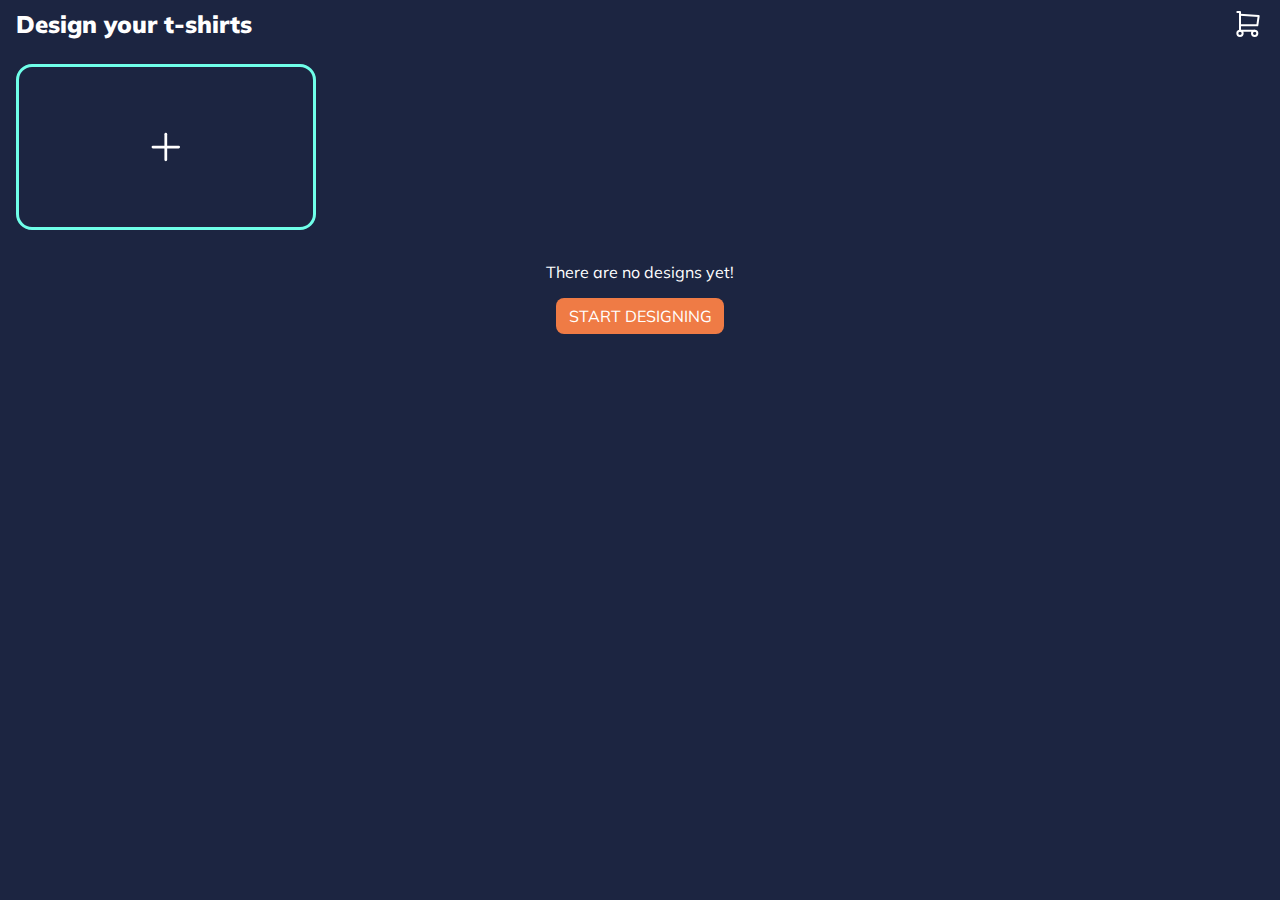
==== commit e15fab41: "Changed links" ====
--- a/choose-size.html
+++ b/choose-size.html
@@ -10,10 +10,10 @@
     <body>
         <header>
             <nav>
-                <a href="/index.html">
+                <a href="index.html">
                     <h1>Design your t-shirts</h1>
                 </a>
-                <a href="/winkelwagen.html">
+                <a href="winkelwagen.html">
                     Go to shopping cart
                     <svg xmlns="http://www.w3.org/2000/svg" width="44" height="44" viewBox="0 0 24 24" stroke-width="1.5" stroke="#2c3e50" fill="none" stroke-linecap="round" stroke-linejoin="round">
                         <path stroke="none" d="M0 0h24v24H0z" fill="none"/>
@@ -26,7 +26,7 @@
             </nav>
         </header>
         <main class="choose-size">
-            <a href="/overview.html">
+            <a href="overview.html">
                 <svg xmlns="http://www.w3.org/2000/svg" class="icon icon-tabler icon-tabler-chevron-left" width="44" height="44" viewBox="0 0 24 24" stroke-width="1.5" stroke="#2c3e50" fill="none" stroke-linecap="round" stroke-linejoin="round">
                 <path stroke="none" d="M0 0h24v24H0z" fill="none"/>
                 <polyline points="15 6 9 12 15 18" />
@@ -35,7 +35,7 @@
             </a>
             <h2>Design your t-shirts</h2>
             <section>
-                <form action="/design.html" method="GET">
+                <form action="design.html" method="GET">
                     <h3>Choose your size</h3>
                     <input type="radio" id="size-xxs" name="size" required value="xxs">
                     <label for="size-xxs">XXS</label>
--- a/css/style.css
+++ b/css/style.css
@@ -69,6 +69,7 @@
 }
 
 a:not(header a),
+.choose-size form button,
 .design ul li label:last-of-type button,
 .design ul li label:last-of-type span:nth-of-type(2),
 .order button {
@@ -80,6 +81,9 @@
     text-decoration: none;
     text-transform: uppercase;
 
+    font-family: 'Mulish-Regular', sans-serif;
+    font-weight: 400;
+    font-size: 16px;
     color: var(--white);
 
     transition: background-color 250ms ease;
@@ -87,6 +91,7 @@
 }
 
 a:not(header a):hover,
+.choose-size form button:hover,
 .design ul li label:last-of-type button:hover,
 .design ul li label:last-of-type span:nth-of-type(2):hover,
 .order button:hover {
@@ -161,8 +166,8 @@
 }
 
 main section a {
-    font-family: 'Mulish-Medium', sans-serif;
-    font-weight: 700;
+    font-family: 'Mulish-Regular', sans-serif;
+    font-weight: 400;
 }
 
 
@@ -195,9 +200,14 @@
 }
 
 .overview li {
-    height: 10em;
+    min-height: 10em;
+    height: auto; 
     border: 3.2px solid var(--light-blue);
     border-radius: 16px;
+}
+
+.overview li:first-of-type svg {
+    width: 40%;
 }
 
 .overview li a {
@@ -209,6 +219,8 @@
     place-items: center;
     justify-content: center;
 
+    position: relative;
+
     font-size: 0;
     color: var(--white);
 
@@ -219,8 +231,45 @@
     background: transparent;
 }
 
-.overview li a svg {
-    stroke: var(--white)
+.overview div {
+    width: 100%;
+    height: 70%;
+    position: relative;
+    top: -20px;
+}
+
+.overview li div svg {
+    width: 100%;
+    height: auto;
+}
+
+.overview li div p {
+    margin: 0;
+
+    display: block;
+
+    position: absolute;
+    top: 47%;
+    left: 50%;
+    transform: translate(-50%, -50%);
+
+    font-size: 9.6px;
+    text-align: center;
+}
+
+.overview li div img {
+    width: 25%;
+
+    position: absolute;
+    top: 75%;
+    left: 50%;
+    transform: translate(-50%, -50%);
+}
+
+.overview li p {
+    margin: 0;
+    font-size: 11.2px;
+    display: inline-block;
 }
 
 .overview section {
@@ -228,11 +277,69 @@
     flex-direction: column;
 }
 
+.overview .hide {
+    display: none;
+}
+
+@media only screen and (min-width: 400px) {
+    .overview li div p {
+        font-size: 12.8px;
+    }
+    .overview li p {
+        margin: 1.6px 0;
+        font-size: 12.8px;
+    }
+}
+
+@media only screen and (min-width: 640px) {
+    .overview li div p {
+        font-size: 16px;
+    }
+    .overview li p {
+        margin: 4.8px 0;
+        font-size: 16px;
+    }
+}
+
+@media only screen and (min-width: 768px) {
+    .overview li div p {
+        top: 40%;
+        font-size: 16px;
+    }
+    .overview li div img {
+        top: 65%;
+    }
+    .overview li p {
+        margin: 8px 0;
+        font-size: 19.2px;
+    }
+}
+
+@media only screen and (min-width: 1440px) {
+    .overview li div p {
+        top: 45%;
+    }
+    .overview li div img {
+        top: 70%;
+    }
+}
+
 
 
 /* Choose-size */
+.choose-size h2,
+.choose-size section {
+    max-width: 480px;
+    margin: 0 auto;
+}
+
+.choose-size h2 {
+    margin: 40px auto 16px;
+}
+
 .choose-size a,
-.design a {
+.design a,
+.shoppingcart a:first-of-type {
     padding-right: 20.8px;
     margin-top: 16px;
 
@@ -242,11 +349,16 @@
 }
 
 .choose-size a svg,
-.design a svg {
+.design a svg,
+.shoppingcart a svg {
     width: 24px;
     height: 24px;
 
     stroke: var(--white);
+}
+
+.choose-size h2 {
+    text-align: left;
 }
 
 .choose-size section,
@@ -283,10 +395,18 @@
 
 .choose-size section label {
     padding: 8px 12.8px;
+    
+    display: inline-block;
+
+    font-size: 16px;
 }
 
 .choose-size section p {
     width: 100%;
+    margin: 32px 0 24px;
+
+    font-size: 16px;
+    line-height: 24px;
 }
 
 
@@ -309,20 +429,17 @@
     padding: 0;
     margin: 0;
 
-    display: grid;
-    grid-template-columns: repeat(4, 1fr);
+    display: flex;
 
     list-style-type: none;
 }
 
 .design nav ul li {
+    max-width: calc(100% / 4);
+    width: 100%;
+    max-height: 64px;
     display: flex;
     justify-content: center;
-}
-
-.design nav ul li > *,
-.design nav ul li label > * {
-    cursor: pointer;
 }
 
 .design ul li label:first-of-type {
@@ -350,35 +467,6 @@
     background: transparent;
 }
 
-.design ul li:has(label:first-of-type input:checked) {
-    border-radius: 8px;
-    background-color: var(--orange);
-}
-
-.design ul li:has(label:first-of-type input:checked) label:last-of-type {
-    width: 100%;
-    padding: 24px 0 32px;
-    border-radius: 8px 8px 0 0;
-
-    display: block;
-
-    position: absolute;
-    bottom: 3.625em;
-    left: 0;
-    z-index: -1;
-
-    background-color: var(--light-blue);
-
-    font-size: 16px;
-}
-
-.design ul li:has(label:first-of-type input:checked) label:last-of-type span:first-of-type {
-    padding: 0 16px;
-    margin-bottom: 8px;
-    font-size: 16px;
-    color: var(--dark-blue);
-}
-
 .design ul li:first-of-type label:last-of-type span:first-of-type {
     margin-bottom: 16px;
     display: block;
@@ -389,26 +477,30 @@
     margin: 8px 0 0 16px;
 }
 
-.design ul li:has(label:first-of-type input:checked) label:last-of-type input {
-    padding: 0 16px;
-
-    color: var(--dark-blue);
-}
-
 #color {
     padding: 0 0.2em;
+    margin: 0 16px;
 }
 
 #text {
     padding: 0.5em;
     border: none;
     border-radius: 4.8px;
+    margin: 8px 8px 8px 16px;
+
+    font-family: 'Mulish-Regular', sans-serif;
+    font-weight: 400;
+    font-size: 16px;
 }
 
 .design ul li:first-of-type label:last-of-type input {
     display: none;
 } 
 
+.design ul li label:last-of-type button {
+    margin: 0 16px 0;
+}
+
 .design ul li svg {
     width: 32px;
     height: 32px;
@@ -422,10 +514,6 @@
     margin: 0;
     padding: 0;
 }
-
-/* .design picture {
-    margin: 0 auto;
-} */
 
 .design section:nth-of-type(2)  {
     position: relative;
@@ -439,18 +527,170 @@
 }
 
 .design .uploaded-image {
-    max-width: 6.25rem;
+    max-width: 100px;
     position: absolute;
-    top: 10rem;
+    top: 170px;
     left: 50%;
     transform: translateX(-50%);
 }
 
 .design .uploaded-text {
     position: absolute;
-    top: 7.5rem;
+    top: 125px;
     left: 50%;
     transform: translateX(-50%);
+}
+
+.design section ul li:last-of-type form {
+    width: 100%;
+
+    display: flex;
+    justify-content: center;
+}
+
+.design section ul li:last-of-type form button {
+    width: 100%;
+    border: none;
+    border-radius: 8px;
+
+    display: flex;
+    justify-content: center;
+    align-items: center;
+
+    background-color: transparent;
+
+    font-size: 0;
+
+    transition: background-color 250ms ease;
+    cursor: pointer;
+}
+
+.design section ul li:last-of-type form button:hover {
+    background-color: var(--orange);
+}
+
+.design section ul li:last-of-type form button svg {
+    transition: stroke 250ms ease;
+}
+
+.design section ul li:last-of-type form button:hover svg {
+    stroke: var(--white);
+}
+
+@media only screen and (min-width: 24rem) {
+    .design .uploaded-text {
+        font-size: 1.5rem;
+        margin: 0;
+    }
+
+    .design .uploaded-image {
+        top: 11.2rem;
+    }
+
+    .design ul li label:last-of-type button {
+        margin: 0 1rem 0 0;
+    }
+}
+
+@media only screen and (min-width: 48rem) {
+    .design {
+        display: grid;
+        grid-template-columns: 1fr 1fr;
+    }
+    .design a,
+    .design h2 {
+        grid-column-start: 1;
+        grid-column-end: 3;
+        max-width: fit-content;
+    }
+    .design h2 {
+        margin: 2.5rem auto;
+    }
+    .design section {
+        justify-content: center;
+    }
+    .design section nav {
+        max-width: 28.125rem;
+        height: auto;
+        position: relative;
+    }
+    .design section nav ul {
+        /* display: grid;
+        grid-template-columns: 1fr; */
+        flex-direction: column;
+    }
+    .design nav ul li {
+        max-width: 100%;
+        max-height: inherit;
+
+        justify-content: flex-start;
+        align-items: center;
+    }
+    .design ul li label:first-of-type {
+        padding: 1rem;
+    }
+    .design ul li label:nth-of-type(2) {
+        padding: 0.5rem 1rem;
+        display: block;
+    }
+    .design ul li:first-of-type label:last-of-type span:first-of-type {
+        margin: 0.3rem 0;
+        font-size: 1rem;
+        color: var(--dark-blue);
+    }
+    .design ul li:first-of-type label:last-of-type span:nth-of-type(2) {
+        margin: 0;
+    }
+    .design ul li label:first-of-type input {
+        inset: auto;
+    }
+    #text {
+        margin: 0 0.5rem 0.5rem 0;
+    }
+    .design section ul li:last-of-type form button {
+        padding: 8px;
+
+        display: flex;
+        gap: 8px;
+        
+        font-family: 'Mulish-Regular', sans-serif;
+        font-weight: 400;
+        font-size: 16px;
+
+        transition: all 250ms ease;
+    }
+    .design section ul li:last-of-type form button:hover {
+        color: var(--white);
+    }
+    .design section ul li:last-of-type form button svg {
+        order: -1;
+    }
+}
+
+@media only screen and (min-width: 64rem) {
+    .design section:nth-of-type(2) svg {
+        height: 35em;
+    }
+    .design .uploaded-image {
+        max-width: 10rem;
+        top: 15rem;
+    }
+    .design .uploaded-text {
+        top: 11rem;
+    }
+}
+
+@media only screen and (min-width: 96rem) {
+    .design section:nth-of-type(2) svg {
+        height: 45em;
+    }
+    .design .uploaded-image {
+        max-width: 15rem;
+        top: 19rem;
+    }
+    .design .uploaded-text {
+        top: 15rem;
+    }
 }
 
 
@@ -465,12 +705,13 @@
     text-align: left;
 }
 
+.shoppingcart table thead tr th:first-of-type,
+.shoppingcart table tbody tr td:first-of-type {
+    display: none;
+}
+
 .shoppingcart table tbody tr td {
     padding-right: 8px;
-}
-
-.shoppingcart table tbody tr td:last-of-type {
-    text-align: center;
 }
 
 .shoppingcart table tbody tr td:first-of-type img {
@@ -520,8 +761,96 @@
     display: inline-block;
 }
 
+@media only screen and (min-width: 23.125rem) {
+    .shoppingcart table {
+        width: 100%;
+        max-width: 43.75rem;
+        margin: 0 auto;
+    }
+    .shoppingcart table thead tr th:first-of-type,
+    .shoppingcart table tbody tr td:first-of-type {
+        display: table-cell;
+    }
+    .shoppingcart table tbody tr td:first-of-type div {
+        width: fit-content;
+        position: relative;
+    }
+    .shoppingcart table tbody tr td:first-of-type svg {
+        width: 6.25rem;
+        height: 6.25rem;
+        display: block;
+    }
+    .shoppingcart table tbody tr td:first-of-type img {
+        width: 25%;
+        position: absolute;
+        top: 62%;
+        left: 50%;
+        transform: translate(-50%, -50%);
+    }
+    .shoppingcart table tbody tr td:first-of-type p {
+        position: absolute;
+        top: 26%;
+        left: 50%;
+        transform: translate(-50%, -50%);
+        font-size: 0.55rem;
+        text-align: center;
+    }
+    .shoppingcart table tbody tr td:nth-of-type(2) p {
+        margin: 0.5rem 0;
+    }
+    .shoppingcart table tbody tr td img.t-shirt {
+        width: 4rem;
+        position: relative;
+        top: inherit;
+        left: inherit;
+        transform: none;
+    }
+}
+
+@media only screen and (min-width: 48rem) {
+    .shoppingcart table {
+        padding: 1rem 1.5rem;
+        border-collapse: collapse;
+    }
+    .shoppingcart table thead tr th,
+    .shoppingcart table tbody tr td {
+        padding: 0.5rem;
+        border-right: 0.125rem solid var(--light-blue);
+    }
+    .shoppingcart table tbody tr td {
+        border-top: 0.125rem solid var(--light-blue);
+    }
+    .shoppingcart table thead tr th:last-of-type,
+    .shoppingcart table tbody tr td:last-of-type {
+        border-right: none;
+    }
+    .shoppingcart table tbody tr td:first-of-type svg {
+        width: 14.25rem;
+        height: 14.25rem;
+    }
+    .shoppingcart table tbody tr td:first-of-type img {
+        width: 30%;
+    }
+    .shoppingcart table tbody tr td:first-of-type p {
+        top: 29%;
+        font-size: 1rem;
+    }
+    .shoppingcart table + p {
+        text-align: center;
+    }
+    .shoppingcart > a:last-of-type {
+        display: table;
+        margin: 0 auto;
+    }
+}
+
 
 /* Order */
+.order {
+    display: flex;
+    flex-direction: column;
+    align-items: center;
+}
 .order form {
     max-width: 300px;
     width: 100%;
@@ -560,6 +889,10 @@
 
 /* Confirmation */
 .confirmation section {
+    max-width: 20.625rem;
+    height: auto;
+    margin: 5rem auto;
+
     grid-template-rows: repeat(3, min-content);
     place-items: flex-start;
 }
@@ -570,14 +903,110 @@
 
 .confirmation section a {
     margin-top: 16px;
-}
-
+
+    font-family: 'Mulish-Regular', sans-serif;
+    font-weight: 400;
+}
+
+@media only screen and (min-width: 48rem) {
+    .confirmation {
+        display: flex;
+        justify-content: center;
+        align-items: center;
+    }
+}
 
 
 /* Support */
 @supports not (appearance: none) {
-    .design ul li input,
-    .choose-size section input {
+    .design ul li input[type="radio"],
+    .choose-size section input[type="radio"] {
         opacity: 0;
     }
+}
+
+@supports (cursor: pointer) {
+    .design nav ul li > *,
+    .design nav ul li label > * {
+        cursor: pointer;
+    }
+}
+
+@supports selector(:has(*)) {
+    .design ul li:has(label:first-of-type input:checked) {
+        border-radius: 8px;
+        background-color: var(--orange);
+    }
+    
+    .design ul li:has(label:first-of-type input:checked) label:first-of-type svg {
+        stroke: var(--white);
+    }
+    
+    .design ul li:has(label:first-of-type input:checked) label:last-of-type {
+        width: 100%;
+        padding: 24px 0 32px;
+        border-radius: 8px 8px 0 0;
+    
+        display: block;
+    
+        position: absolute;
+        bottom: 3.625em;
+        left: 0;
+        z-index: -1;
+    
+        background-color: var(--light-blue);
+    
+        font-size: 16px;
+    }
+    
+    .design ul li:has(label:first-of-type input:checked) label:last-of-type span:first-of-type {
+        padding: 0 16px;
+        margin-bottom: 8px;
+    
+        display: block;
+    
+        font-size: 16px;
+        color: var(--dark-blue);
+    }
+
+    .design ul li:has(label:first-of-type input:checked) label:last-of-type input {
+        padding: 0 16px;
+    
+        color: var(--dark-blue);
+    }
+
+    @media only screen and (min-width: 48rem) {
+        .design ul li:has(label:first-of-type input:checked) {
+            background-color: transparent;
+        }
+        
+        .design ul li:has(label:first-of-type input:checked) label:first-of-type svg {
+            stroke: var(--dark-blue)
+        }
+
+        .design ul li:has(label:first-of-type input:checked) label:last-of-type {
+            padding: 0.5rem 0;
+            
+            position: relative;
+            bottom: inherit;
+            left: inherit;
+            z-index: 1;
+        }
+
+        .design ul li label:nth-of-type(2) span {
+            margin: 0.5rem 0;
+            display: block;
+            font-size: 1rem;
+            color: var(--dark-blue);
+        }
+
+        .design ul li:has(label:first-of-type input:checked) label:last-of-type {
+            margin: 0;
+            padding: 0;
+        }
+
+        .design ul li label:nth-of-type(2) #color {
+            margin: 0;
+        }
+    }
 }